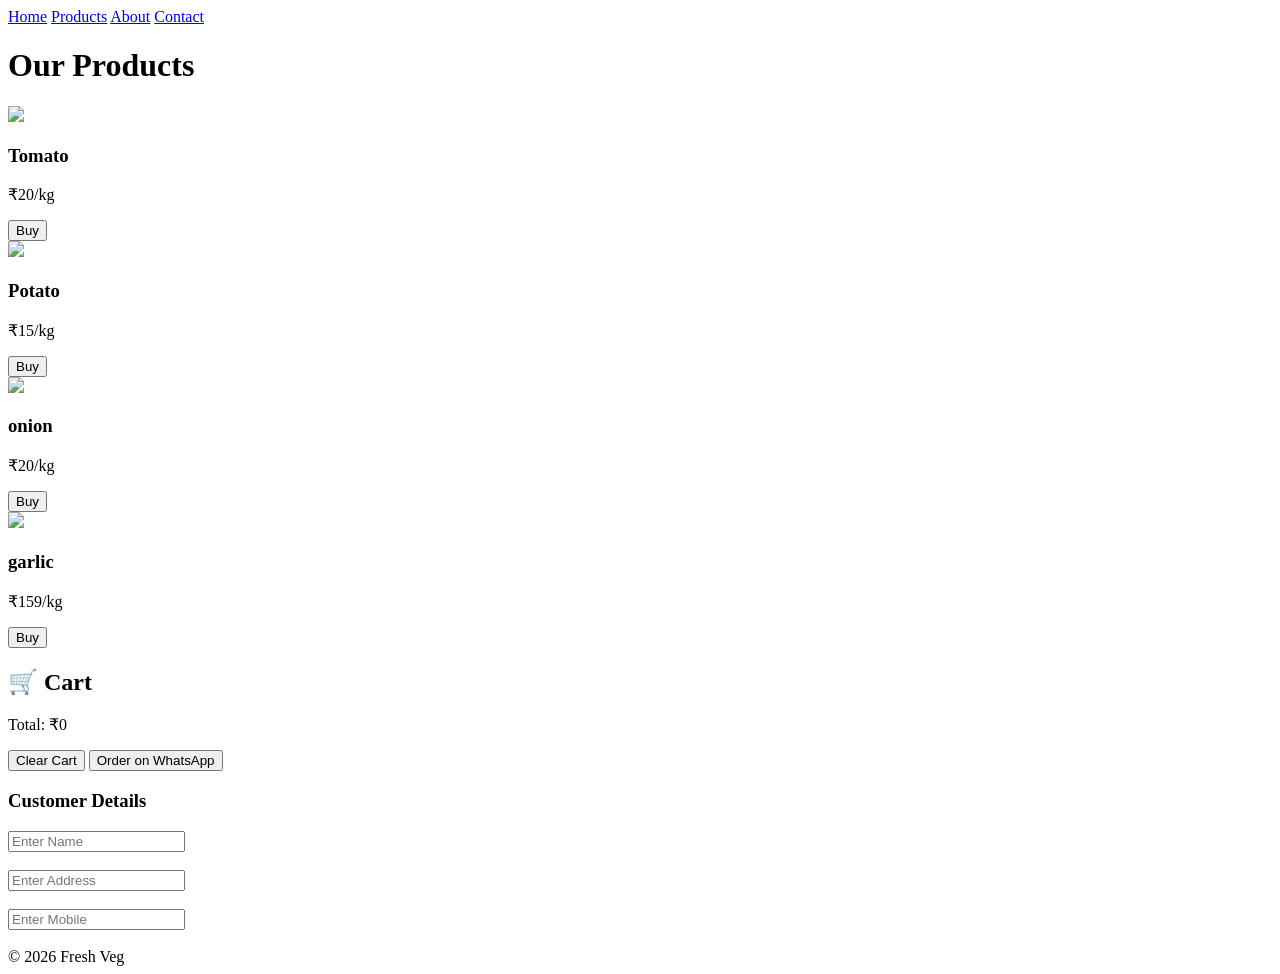
==== product.html @ a423c415 "Add files via upload" ====
<!Doctype html>
<html>
<head>
  <link rel="stylesheet" href="style.css">
  </head>

<body>

<nav>
  <a href="index.html">Home</a>
  <a href="products.html">Products</a>
  <a href="about.html">About</a>
  <a href="contact.html">Contact</a>
</nav>


<div class="banner">
  <h1>Our Products </h1>
</div>

<div class="section">

<div class="products">

<div class="card">
<img src="https://via.placeholder.com/200">
<h3>Tomato</h3>
<p>₹20/kg</p>
<button onclick="addToCart('Tomato', 20)">Buy</button>
</div>

<div class="card">
<img src="https://via.placeholder.com/200">
<h3>Potato</h3>
<p>₹15/kg</p>
<button onclick="addToCart('Potato', 15)">Buy</button>
</div>
<div class="card">
<img src="https://via.placeholder.com/200">
<h3>onion</h3>
<p>₹20/kg</p>
<button onclick="addToCart('onion', 20)">Buy</button>
</div>

<div class="card">
<img src="https://via.placeholder.com/200">
<h3>garlic</h3>
<p>₹159/kg</p>
<button onclick="addToCart('garlic', 150)">Buy</button>
</div>

</div>

</div>
<h2>🛒 Cart</h2>
<ul id="cart-items"></ul>
<p id="total">Total: ₹0</p>
<button onclick="clearCart()">Clear Cart</button>
<button onclick="sendWhatsApp()">Order on WhatsApp</button>
<h3>Customer Details</h3>

<input type="text" id="name" placeholder="Enter Name"><br><br>
<input type="text" id="address" placeholder="Enter Address"><br><br>
<input type="text" id="mobile" placeholder="Enter Mobile"><br><br>

<footer>© 2026 Fresh Veg</footer>
<script>
function sendWhatsApp() {

  let name = document.getElementById("name").value;
  let address = document.getElementById("address").value;
  let mobile = document.getElementById("mobile").value;

  if (!name || !address || !mobile) {
    alert("Please fill all details ");
    return;
  }

  if (cart.length === 0) {
    alert("Cart empty hai ");
    return;
  }

  let message = " Order Details:%0A%0A";

  message += " Name: " + name + "%0A";
  message += "Address: " + address + "%0A";
  message += " Mobile: " + mobile + "%0A%0A";

  cart.forEach(item => {
    message += `${item.name} - ${item.qty} kg%0A`;
  });

  let total = cart.reduce((sum, item) => sum + item.price * item.qty, 0);

  message += `%0ATotal: ₹${total}`;

  let phone = "918400073204"; 

  let url = `https://wa.me/${phone}?text=${message}`;

  window.open(url, "_blank");
}
let cart = JSON.parse(localStorage.getItem("cart")) || [];

function addToCart(name, price) {
  let item = cart.find(i => i.name === name);

  if (item) {
    item.qty += 1;
  } else {
    cart.push({name, price, qty: 1});
  }

  updateCart();
}

function updateCart() {
  let list = document.getElementById("cart-items");
  let total = document.getElementById("total");

  if (!list || !total) return;  

  list.innerHTML = "";
  let sum = 0;

  cart.forEach((item, index) => {
    let li = document.createElement("li");

    li.innerHTML = `
      ${item.name} - ₹${item.price} x ${item.qty} kg
      <button onclick="changeQty(${index}, 1)">➕</button>
      <button onclick="changeQty(${index}, -1)">➖</button>
    `;

    list.appendChild(li);
    sum += item.price * item.qty;
  });

  total.textContent = "Total: ₹" + sum;

  localStorage.setItem("cart", JSON.stringify(cart));
}

function changeQty(index, change) {
  cart[index].qty += change;

  if (cart[index].qty <= 0) {
    cart.splice(index, 1);
  }

  updateCart();
}

updateCart();
</script>
</body>
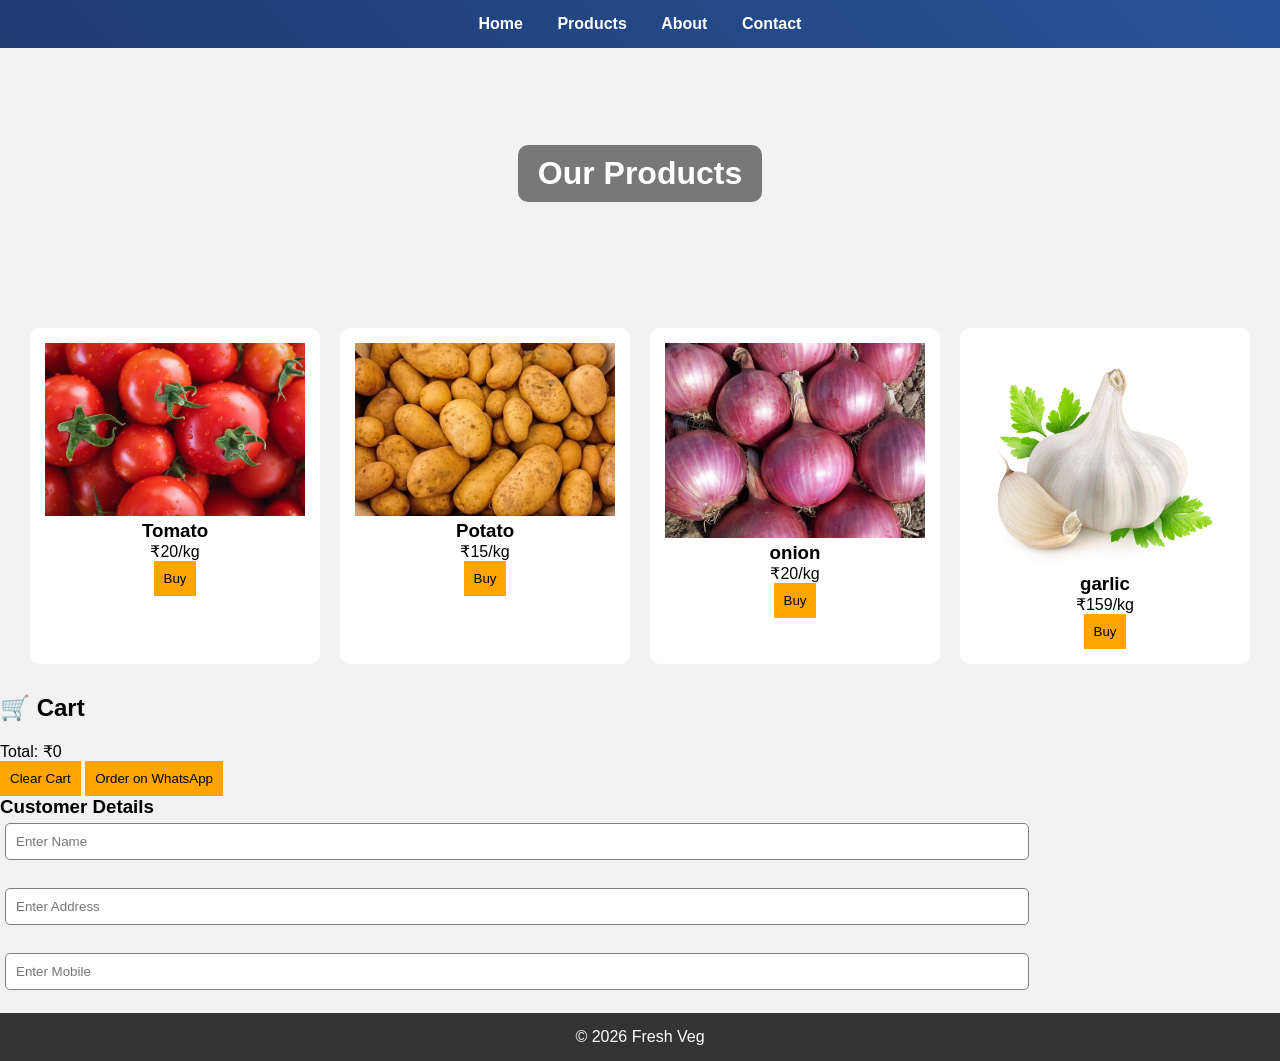
==== commit 769e1a4e: "Add files via upload" ====
--- a/product.html
+++ b/product.html
@@ -23,27 +23,27 @@
 <div class="products">
 
 <div class="card">
-<img src="https://via.placeholder.com/200">
+<img src="tomato.jpg">
 <h3>Tomato</h3>
 <p>₹20/kg</p>
 <button onclick="addToCart('Tomato', 20)">Buy</button>
 </div>
 
 <div class="card">
-<img src="https://via.placeholder.com/200">
+<img src="potato.jpg">
 <h3>Potato</h3>
 <p>₹15/kg</p>
 <button onclick="addToCart('Potato', 15)">Buy</button>
 </div>
 <div class="card">
-<img src="https://via.placeholder.com/200">
+<img src="onion.jpg">
 <h3>onion</h3>
 <p>₹20/kg</p>
 <button onclick="addToCart('onion', 20)">Buy</button>
 </div>
 
 <div class="card">
-<img src="https://via.placeholder.com/200">
+<img src="garlic.jpg">
 <h3>garlic</h3>
 <p>₹159/kg</p>
 <button onclick="addToCart('garlic', 150)">Buy</button>
--- a/style.css
+++ b/style.css
@@ -0,0 +1,109 @@
+
+* {
+  margin: 0;
+  padding: 0;
+  box-sizing: border-box;
+  font-family: Arial;
+}
+
+body {
+  background: #f2f2f2;
+}
+
+/* Navbar */
+nav {
+  background: linear-gradient(45deg, #1e3c72, #2a5298);
+  padding: 15px;
+  text-align: center;
+}
+
+nav a {
+  color: white;
+  margin: 0 15px;
+  text-decoration: none;
+  font-weight: bold;
+}
+
+/* Banner */
+.banner {
+  height: 250px;
+  background: url('https://images.unsplash.com/photo-1542838132-92c53300491e') no-repeat center/cover;
+  display: flex;
+  justify-content: center;
+  align-items: center;
+  color: white;
+}
+
+.banner h1 {
+  background: rgba(0,0,0,0.5);
+  padding: 10px 20px;
+  border-radius: 10px;
+  animation: fadeIn 2s;
+}
+
+@keyframes fadeIn {
+  from {opacity: 0;}
+  to {opacity: 1;}
+}
+
+/* Section */
+.section {
+  padding: 30px;
+  text-align: center;
+}
+
+/* Products */
+.products {
+  display: grid;
+  grid-template-columns: repeat(auto-fit, minmax(200px,1fr));
+  gap: 20px;
+}
+
+.card {
+  background: white;
+  padding: 15px;
+  border-radius: 10px;
+}
+
+.card img {
+  width: 100%;
+}
+
+button {
+  padding: 10px;
+  background: orange;
+  border: none;
+}
+
+/* Footer */
+footer {
+  background: #333;
+  color: white;
+  text-align: center;
+  padding: 15px;
+}
+#cart-items {
+  list-style: none;
+  padding: 10px;
+}
+
+#cart-items li {
+  background: white;
+  margin: 5px;
+  padding: 8px;
+  border-radius: 5px;
+}
+#cart-items li b {
+  color: green;
+}
+input {
+  padding: 10px;
+  width: 80%;
+  margin: 5px;
+  border-radius: 5px;
+  border: 1px solid gray;
+}
+.product img {
+  width: 100%;
+  border-radius: 10px;
+}
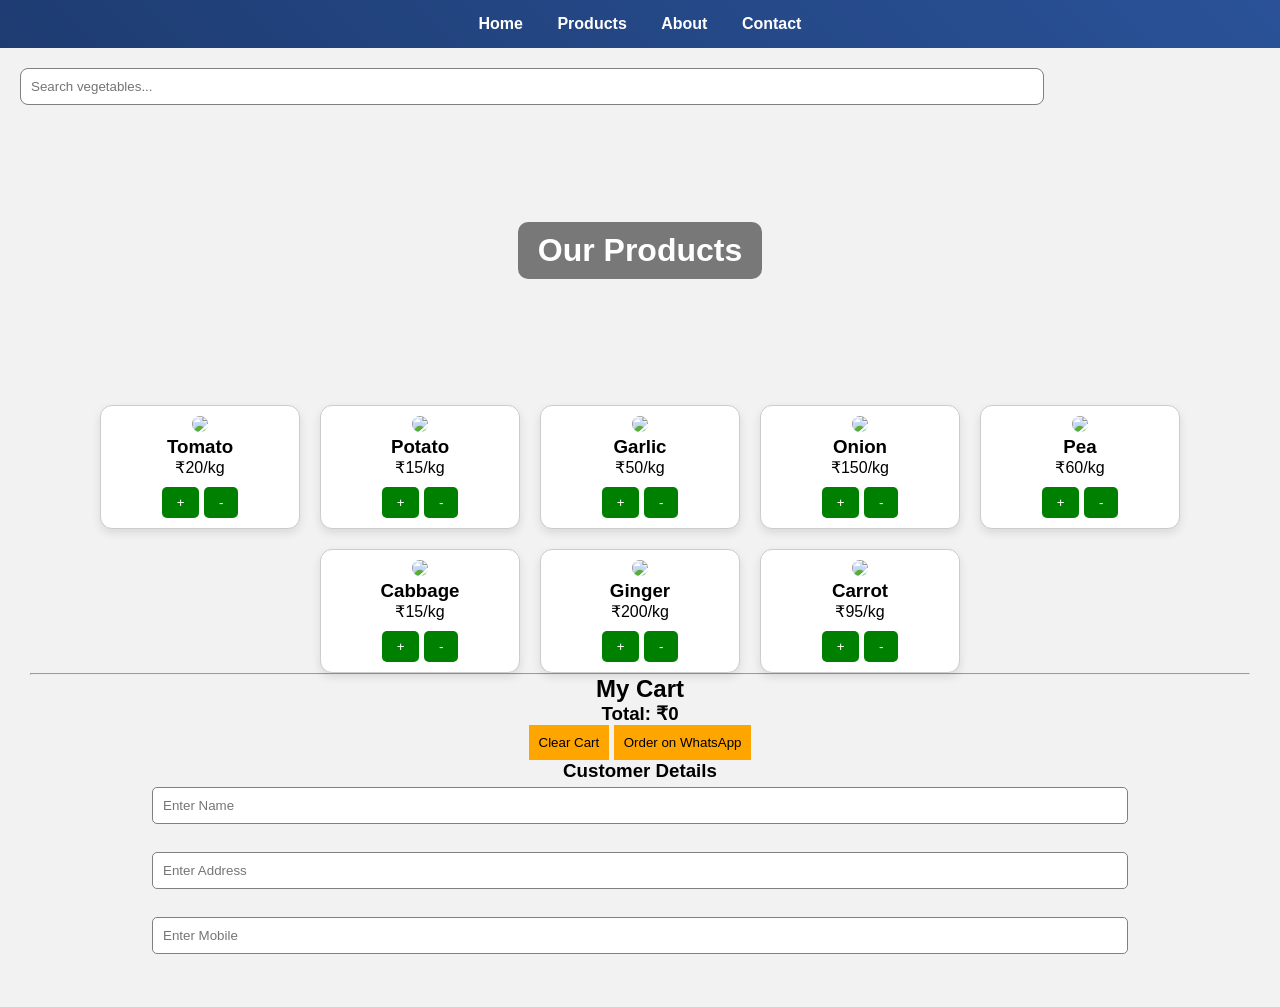
==== commit 0efbb710: "Add files via upload" ====
--- a/product.html
+++ b/product.html
@@ -1,70 +1,206 @@
-<!Doctype html>
+<!DOCTYPE html>
 <html>
 <head>
+  <title>Products</title>
   <link rel="stylesheet" href="style.css">
-  </head>
+</head>
 
 <body>
 
+<!-- NAVBAR -->
 <nav>
   <a href="index.html">Home</a>
-  <a href="products.html">Products</a>
+  <a href="product.html">Products</a>
   <a href="about.html">About</a>
   <a href="contact.html">Contact</a>
 </nav>
 
 
+<!-- SEARCH -->
+<input type="text" id="search" placeholder="Search vegetables..." onkeyup="searchProduct()">
 <div class="banner">
-  <h1>Our Products </h1>
-</div>
-
-<div class="section">
-
-<div class="products">
-
-<div class="card">
-<img src="tomato.jpg">
-<h3>Tomato</h3>
-<p>₹20/kg</p>
-<button onclick="addToCart('Tomato', 20)">Buy</button>
-</div>
-
-<div class="card">
-<img src="potato.jpg">
-<h3>Potato</h3>
-<p>₹15/kg</p>
-<button onclick="addToCart('Potato', 15)">Buy</button>
-</div>
-<div class="card">
-<img src="onion.jpg">
-<h3>onion</h3>
-<p>₹20/kg</p>
-<button onclick="addToCart('onion', 20)">Buy</button>
-</div>
-
-<div class="card">
-<img src="garlic.jpg">
-<h3>garlic</h3>
-<p>₹159/kg</p>
-<button onclick="addToCart('garlic', 150)">Buy</button>
-</div>
-
-</div>
-
-</div>
-<h2>🛒 Cart</h2>
-<ul id="cart-items"></ul>
-<p id="total">Total: ₹0</p>
+<h1>Our Products</h1>
+</div>
+<div class ="section">
+
+<p id="noResult" style="display:none; color:red;">No products found</p>
+<div class ="products">
+<!-- PRODUCTS -->
+<div class="card">
+  <img src="Images/tomato.jpg" width="100">
+  <h3>Tomato</h3>
+  <p>₹20/kg</p>
+
+<button onclick="changeQty('Tomato', 20, 1, 'Images/tomato.jpg')">+</button>
+<button onclick="changeQty('Tomato', 20, -1, 'tomato.jpg')">-</button>
+</div>
+
+<div class="card">
+  <img src="Images/potato.jpg" width="100">
+  <h3>Potato</h3>
+  <p>₹15/kg</p>
+
+  <button onclick="changeQty('Potato', 15, 1,'Images/potato.jpg')">+</button>
+  <button onclick="changeQty('Potato', 15, -1)">-</button>
+</div>
+<div class="card">
+  <img src="Images/garlic.jpg" width="100">
+  <h3>Garlic</h3>
+  <p>₹50/kg</p>
+
+  <button onclick="changeQty('garlic', 20, 1, 'Images/garlic.jpg')">+</button>
+  <button onclick="changeQty('garlic', 20, -1)">-</button>
+</div>
+
+<div class="card">
+  <img src="Images/onion.jpg" width="100">
+  <h3>Onion</h3>
+  <p>₹150/kg</p>
+
+  <button onclick="changeQty('onion', 15, 1,'Images/onion.jpg')">+</button>
+  <button onclick="changeQty('onion', 15, -1)">-</button>
+</div>
+<div class="card">
+  <img src="Images/pea.jpg" width="100">
+  <h3>Pea</h3>
+  <p>₹60/kg</p>
+
+  <button onclick="changeQty('pea', 20, 1, 'Images/pea.jpg')">+</button>
+  <button onclick="changeQty('pea', 20, -1)">-</button>
+</div>
+
+<div class="card">
+  <img src="Images/cabbage.jpg" width="100">
+  <h3>Cabbage</h3>
+  <p>₹15/kg</p>
+
+  <button onclick="changeQty('cabbage', 15, 1,'Images/cabbage.jpg')">+</button>
+  <button onclick="changeQty('cabbage', 15, -1)">-</button>
+</div>
+<div class="card">
+  <img src="Images/ginger.jpg" width="100">
+  <h3>Ginger</h3>
+  <p>₹200/kg</p>
+
+  <button onclick="changeQty('ginger', 20, 1,'Images/ginger.jpg')">+</button>
+  <button onclick="changeQty('ginger', 20, -1)">-</button>
+</div>
+
+<div class="card">
+  <img src="Images/carrot.jpg" width="100">
+  <h3>Carrot</h3>
+  <p>₹95/kg</p>
+
+  <button onclick="changeQty('carrot', 15, 1,'Images/carrot.jpg')">+</button>
+  <button onclick="changeQty('carrot', 15, -1)">-</button>
+</div>
+</div>
+
+<hr>
+
+<!-- CART -->
+<h2>My Cart</h2>
+
+<div id="cart-container"></div>
+
+<h3 id="total">Total: ₹0</h3>
+
 <button onclick="clearCart()">Clear Cart</button>
 <button onclick="sendWhatsApp()">Order on WhatsApp</button>
+
+<!-- CUSTOMER -->
 <h3>Customer Details</h3>
 
 <input type="text" id="name" placeholder="Enter Name"><br><br>
 <input type="text" id="address" placeholder="Enter Address"><br><br>
 <input type="text" id="mobile" placeholder="Enter Mobile"><br><br>
 
-<footer>© 2026 Fresh Veg</footer>
+<!-- SCRIPT -->
 <script>
+  let cart = JSON.parse(localStorage.getItem("cart")) || [];
+
+function changeQty(name, price, change, image) {
+
+  let found = false;
+
+  for (let i = 0; i < cart.length; i++) {
+    if (cart[i].name === name) {
+      cart[i].qty += change;
+
+      if (cart[i].qty <= 0) {
+        cart.splice(i, 1);
+      }
+
+      found = true;
+      break;
+    }
+  }
+
+  if (!found && change > 0) {
+    cart.push({ name: name, price: price, qty: 1, image: image });
+  }
+
+  updateCart();
+}
+
+function updateCart() {
+
+  let container = document.getElementById("cart-container");
+  let total = document.getElementById("total");
+
+  container.innerHTML = "";
+  let sum = 0;
+
+  cart.forEach((item, index) => {
+
+    let div = document.createElement("div");
+    div.className = "cart-item";
+
+    div.innerHTML = `
+      <img src="${item.image}" width="50">
+      <span>${item.name} (${item.qty})</span>
+      <span>₹${item.price * item.qty}</span>
+      <button onclick="removeItem(${index})">❌</button>
+    `;
+
+    container.appendChild(div);
+
+    sum += item.price * item.qty;
+  });
+
+  total.innerText = "Total: ₹" + sum;
+  localStorage.setItem("cart", JSON.stringify(cart));
+}
+
+function removeItem(index) {
+  cart.splice(index, 1);
+  updateCart();
+}
+
+function clearCart() {
+  cart = [];
+  updateCart();
+}
+
+function searchProduct() {
+  let input = document.getElementById("search").value.toLowerCase();
+  let cards = document.getElementsByClassName("card");
+  let found = false;
+
+  for (let i = 0; i < cards.length; i++) {
+    let title = cards[i].getElementsByTagName("h3")[0].innerText.toLowerCase();
+
+    if (title.includes(input)) {
+      cards[i].style.display = "block";
+      found = true;
+    } else {
+      cards[i].style.display = "none";
+    }
+  }
+
+  document.getElementById("noResult").style.display = found ? "none" : "block";
+}
+
 function sendWhatsApp() {
 
   let name = document.getElementById("name").value;
@@ -72,86 +208,40 @@
   let mobile = document.getElementById("mobile").value;
 
   if (!name || !address || !mobile) {
-    alert("Please fill all details ");
+    alert("Please fill all details");
     return;
   }
 
   if (cart.length === 0) {
-    alert("Cart empty hai ");
+    alert("Cart empty hai");
     return;
   }
 
-  let message = " Order Details:%0A%0A";
-
-  message += " Name: " + name + "%0A";
-  message += "Address: " + address + "%0A";
-  message += " Mobile: " + mobile + "%0A%0A";
+  let message = "🛒 *Order Summary* %0A%0A";
+
+  let total = 0;
 
   cart.forEach(item => {
-    message += `${item.name} - ${item.qty} kg%0A`;
+    let itemTotal = item.price * item.qty;
+    total += itemTotal;
+
+    message += "• " + item.name + " x " + item.qty + " = ₹" + itemTotal + "%0A";
   });
 
-  let total = cart.reduce((sum, item) => sum + item.price * item.qty, 0);
-
-  message += `%0ATotal: ₹${total}`;
-
-  let phone = "918400073204"; 
-
-  let url = `https://wa.me/${phone}?text=${message}`;
-
-  window.open(url, "_blank");
-}
-let cart = JSON.parse(localStorage.getItem("cart")) || [];
-
-function addToCart(name, price) {
-  let item = cart.find(i => i.name === name);
-
-  if (item) {
-    item.qty += 1;
-  } else {
-    cart.push({name, price, qty: 1});
-  }
-
-  updateCart();
-}
-
-function updateCart() {
-  let list = document.getElementById("cart-items");
-  let total = document.getElementById("total");
-
-  if (!list || !total) return;  
-
-  list.innerHTML = "";
-  let sum = 0;
-
-  cart.forEach((item, index) => {
-    let li = document.createElement("li");
-
-    li.innerHTML = `
-      ${item.name} - ₹${item.price} x ${item.qty} kg
-      <button onclick="changeQty(${index}, 1)">➕</button>
-      <button onclick="changeQty(${index}, -1)">➖</button>
-    `;
-
-    list.appendChild(li);
-    sum += item.price * item.qty;
-  });
-
-  total.textContent = "Total: ₹" + sum;
-
-  localStorage.setItem("cart", JSON.stringify(cart));
-}
-
-function changeQty(index, change) {
-  cart[index].qty += change;
-
-  if (cart[index].qty <= 0) {
-    cart.splice(index, 1);
-  }
-
-  updateCart();
-}
-
+  message += "%0A--------------------%0A";
+  message += " *Total: ₹" + total + "*%0A%0A";
+
+  message += "Name: " + name + "%0A";
+  message += " Address: " + address + "%0A";
+  message += "Mobile: " + mobile;
+
+  let phone = "918400073204"; // apna number daalo
+
+  window.open("https://wa.me/" + phone + "?text=" + message);
+}
 updateCart();
+
 </script>
-</body>+
+</body>
+</html>
--- a/style.css
+++ b/style.css
@@ -59,16 +59,6 @@
   gap: 20px;
 }
 
-.card {
-  background: white;
-  padding: 15px;
-  border-radius: 10px;
-}
-
-.card img {
-  width: 100%;
-}
-
 button {
   padding: 10px;
   background: orange;
@@ -82,20 +72,35 @@
   text-align: center;
   padding: 15px;
 }
-#cart-items {
-  list-style: none;
-  padding: 10px;
+#cart-container {
+  max-width: 400px;
+  margin: auto;
 }
 
-#cart-items li {
-  background: white;
-  margin: 5px;
-  padding: 8px;
+
+.cart-item {
+  display: flex;
+  align-items: center;
+  justify-content: space-between;
+  gap: 10px;
+  background: #f5f5f5;
+  padding: 10px;
+  margin: 10px 0;
+  border-radius: 8px;
+}
+
+.cart-item img {
   border-radius: 5px;
 }
-#cart-items li b {
-  color: green;
+
+.cart-item button {
+  background: red;
+  color: white;
+  border: none;
+  padding: 5px 10px;
+  border-radius: 5px;
 }
+
 input {
   padding: 10px;
   width: 80%;
@@ -103,7 +108,59 @@
   border-radius: 5px;
   border: 1px solid gray;
 }
-.product img {
+
+.products {
+  display: flex;
+  flex-wrap: wrap;
+  justify-content: center;
+  gap: 20px;
+}
+
+.card {
+  align-self: center;
+  width: 200px;
+  background: white;
+  border-radius: 12px;
+  padding: 15px;
+  text-align: center;
+  box-shadow: 0 4px 10px rgba(0,0,0,0.1);
+  transition: 0.3s;
+}
+
+.card img {
   width: 100%;
   border-radius: 10px;
+}
+
+.card:hover {
+  transform: scale(1.05);
+}
+
+.card button {
+  background: green;
+  color: white;
+  border: none;
+  padding: 8px 15px;
+  margin-top: 10px;
+  border-radius: 5px;
+}
+#search {
+  width: 80%;
+  padding: 10px;
+  margin: 20px;
+  border-radius: 8px;
+  border: 1px solid gray;
+}
+.products {
+  display: flex;
+  justify-content: center;   /* center me laane ke liye */
+  flex-wrap: wrap;           /* next line me shift ho jayega */
+  gap: 20px;
+}
+
+.card {
+  width: 200px;
+  text-align: center;
+  border: 1px solid #ccc;
+  padding: 10px;
 }
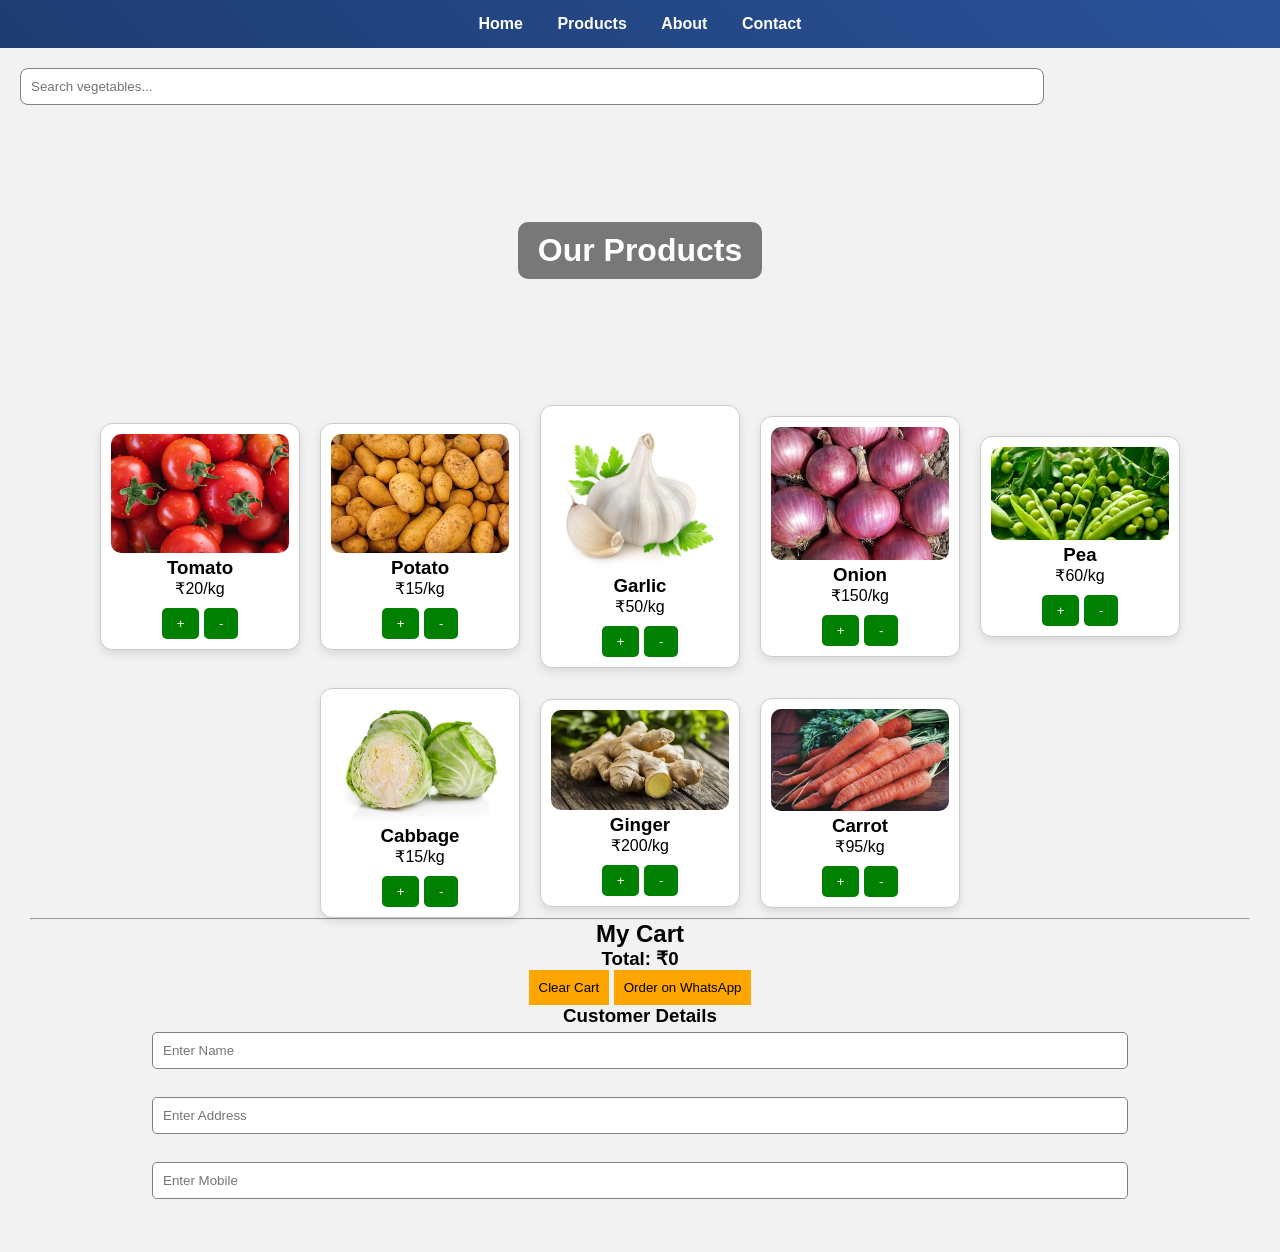
==== commit 954db73c: "Add files via upload" ====
--- a/product.html
+++ b/product.html
@@ -27,71 +27,71 @@
 <div class ="products">
 <!-- PRODUCTS -->
 <div class="card">
-  <img src="Images/tomato.jpg" width="100">
+  <img src="tomato.jpg" width="100">
   <h3>Tomato</h3>
   <p>₹20/kg</p>
 
-<button onclick="changeQty('Tomato', 20, 1, 'Images/tomato.jpg')">+</button>
+<button onclick="changeQty('Tomato', 20, 1, 'tomato.jpg')">+</button>
 <button onclick="changeQty('Tomato', 20, -1, 'tomato.jpg')">-</button>
 </div>
 
 <div class="card">
-  <img src="Images/potato.jpg" width="100">
+  <img src="potato.jpg" width="100">
   <h3>Potato</h3>
   <p>₹15/kg</p>
 
-  <button onclick="changeQty('Potato', 15, 1,'Images/potato.jpg')">+</button>
+  <button onclick="changeQty('Potato', 15, 1,'potato.jpg')">+</button>
   <button onclick="changeQty('Potato', 15, -1)">-</button>
 </div>
 <div class="card">
-  <img src="Images/garlic.jpg" width="100">
+  <img src="garlic.jpg" width="100">
   <h3>Garlic</h3>
   <p>₹50/kg</p>
 
-  <button onclick="changeQty('garlic', 20, 1, 'Images/garlic.jpg')">+</button>
+  <button onclick="changeQty('garlic', 20, 1, 'garlic.jpg')">+</button>
   <button onclick="changeQty('garlic', 20, -1)">-</button>
 </div>
 
 <div class="card">
-  <img src="Images/onion.jpg" width="100">
+  <img src="onion.jpg" width="100">
   <h3>Onion</h3>
   <p>₹150/kg</p>
 
-  <button onclick="changeQty('onion', 15, 1,'Images/onion.jpg')">+</button>
+  <button onclick="changeQty('onion', 15, 1,'onion.jpg')">+</button>
   <button onclick="changeQty('onion', 15, -1)">-</button>
 </div>
 <div class="card">
-  <img src="Images/pea.jpg" width="100">
+  <img src="pea.jpg" width="100">
   <h3>Pea</h3>
   <p>₹60/kg</p>
 
-  <button onclick="changeQty('pea', 20, 1, 'Images/pea.jpg')">+</button>
+  <button onclick="changeQty('pea', 20, 1, 'pea.jpg')">+</button>
   <button onclick="changeQty('pea', 20, -1)">-</button>
 </div>
 
 <div class="card">
-  <img src="Images/cabbage.jpg" width="100">
+  <img src="cabbage.jpg" width="100">
   <h3>Cabbage</h3>
   <p>₹15/kg</p>
 
-  <button onclick="changeQty('cabbage', 15, 1,'Images/cabbage.jpg')">+</button>
+  <button onclick="changeQty('cabbage', 15, 1,'cabbage.jpg')">+</button>
   <button onclick="changeQty('cabbage', 15, -1)">-</button>
 </div>
 <div class="card">
-  <img src="Images/ginger.jpg" width="100">
+  <img src="ginger.jpg" width="100">
   <h3>Ginger</h3>
   <p>₹200/kg</p>
 
-  <button onclick="changeQty('ginger', 20, 1,'Images/ginger.jpg')">+</button>
+  <button onclick="changeQty('ginger', 20, 1,'ginger.jpg')">+</button>
   <button onclick="changeQty('ginger', 20, -1)">-</button>
 </div>
 
 <div class="card">
-  <img src="Images/carrot.jpg" width="100">
+  <img src="carrot.jpg" width="100">
   <h3>Carrot</h3>
   <p>₹95/kg</p>
 
-  <button onclick="changeQty('carrot', 15, 1,'Images/carrot.jpg')">+</button>
+  <button onclick="changeQty('carrot', 15, 1,'carrot.jpg')">+</button>
   <button onclick="changeQty('carrot', 15, -1)">-</button>
 </div>
 </div>
